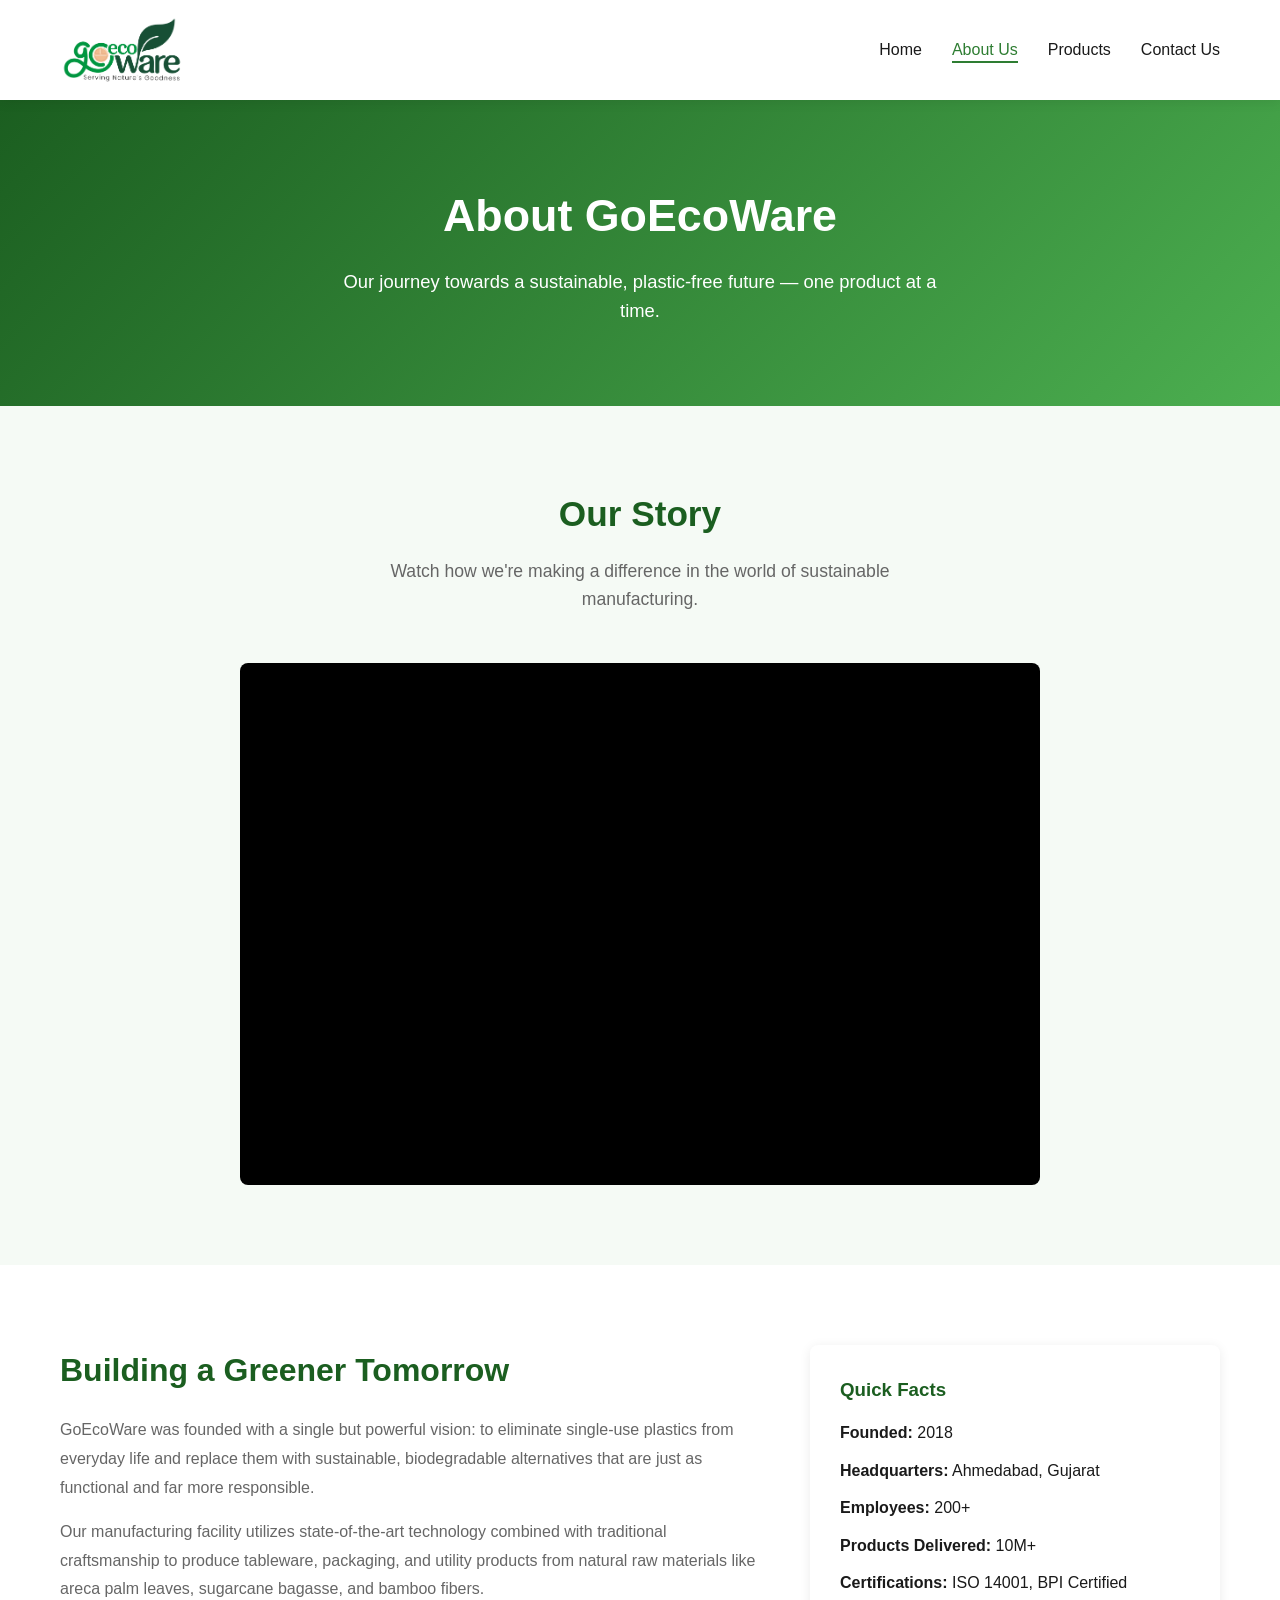
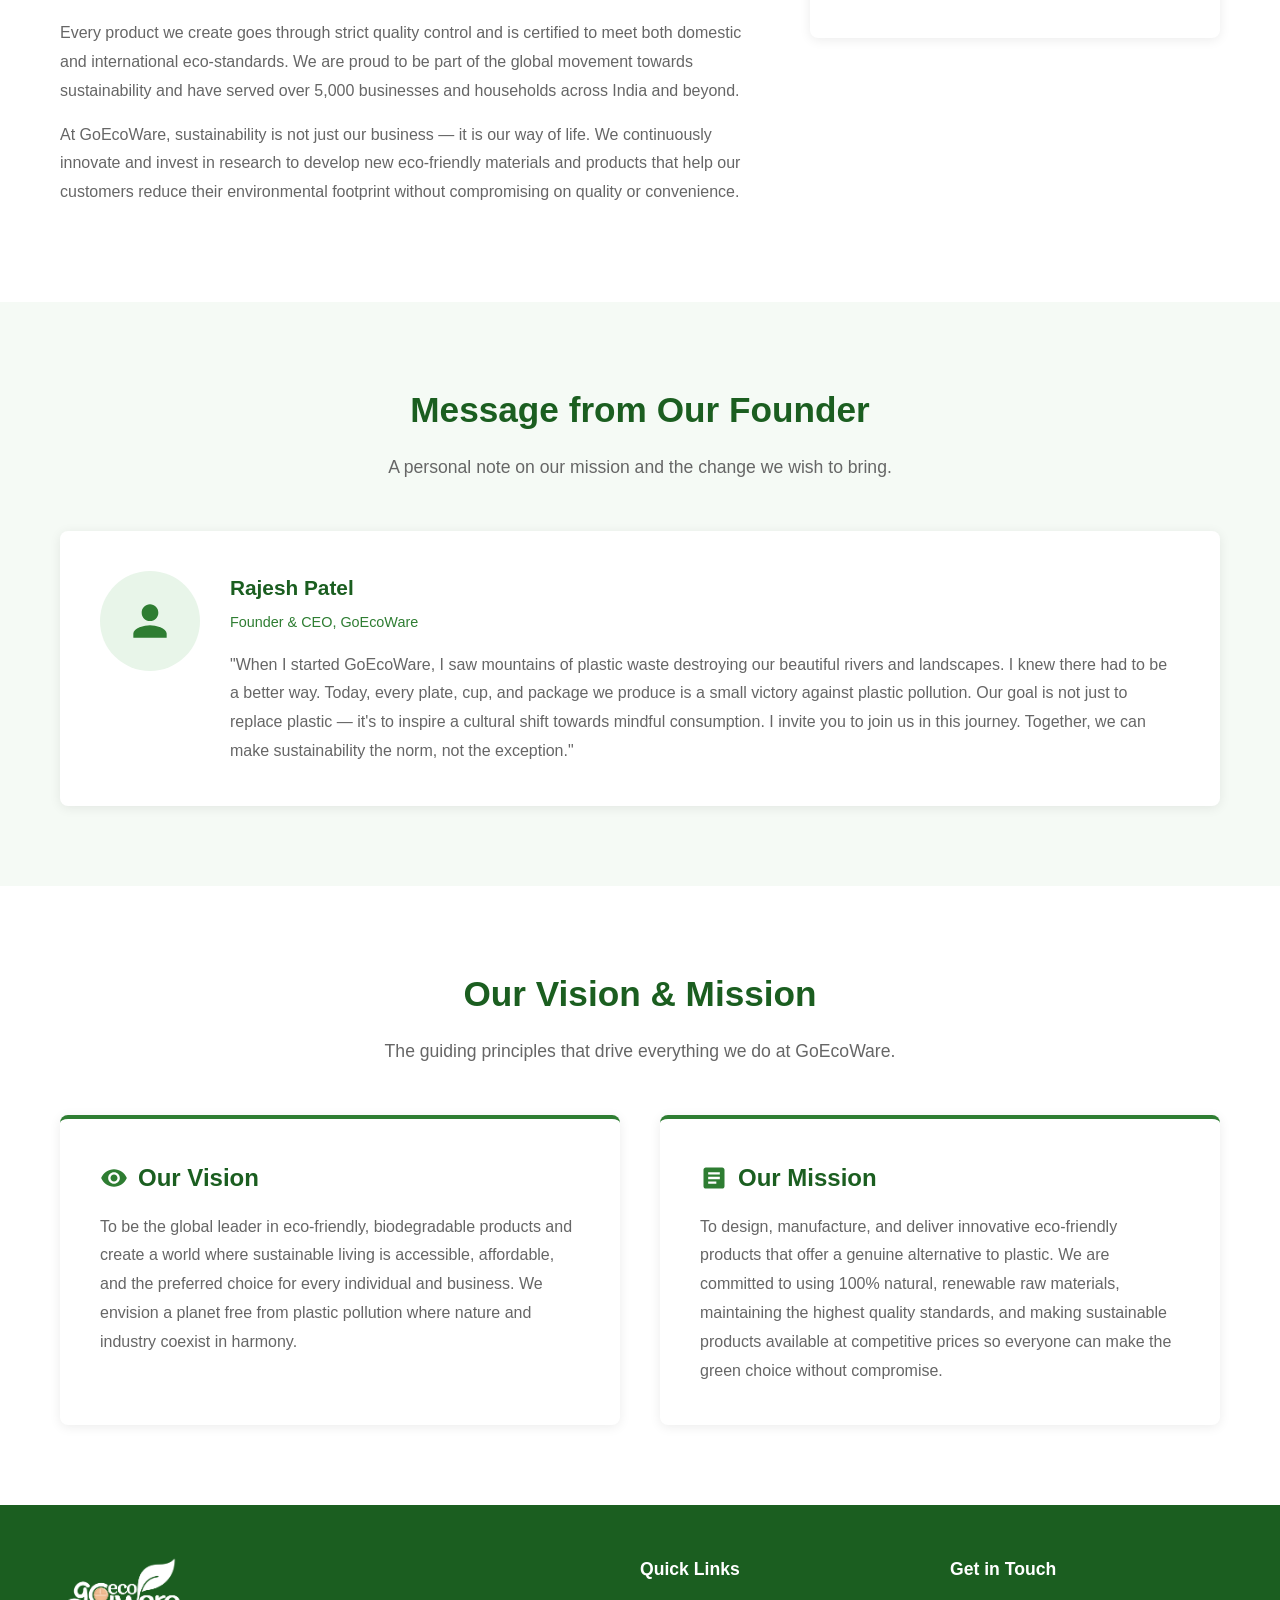
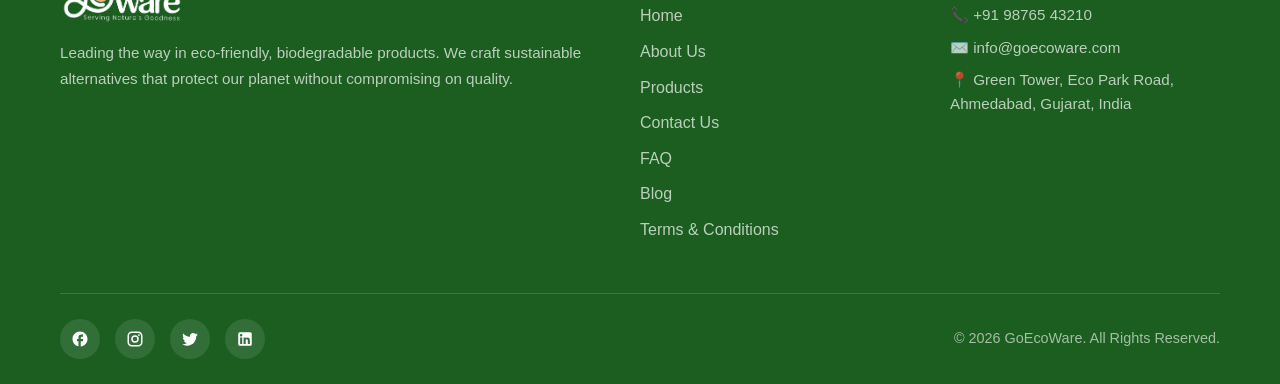
==== about.html @ dd144f86 "files moved to root" ====
<!DOCTYPE html>
<html lang="en">
<head>
  <meta charset="UTF-8">
  <meta name="viewport" content="width=device-width, initial-scale=1.0">
  <title>About Us - GoEcoWare</title>
  <link rel="stylesheet" href="css/style.css">
</head>
<body>

  <!-- HEADER -->
  <header>
    <nav class="navbar">
      <a href="index.html" class="logo">
        <!-- <svg viewBox="0 0 36 36"><circle cx="18" cy="18" r="16" fill="#2e7d32"/><path d="M18 8c-2 4-6 7-6 12a6 6 0 0012 0c0-5-4-8-6-12z" fill="#fff"/></svg>
        GoEcoWare -->
        <img src="/assets/Goecoware Final Logo-01.png" alt="" style="height: 70px;width: auto;">
      </a>
      <ul class="nav-links" id="navLinks">
        <li><a href="index.html">Home</a></li>
        <li><a href="about.html" class="active">About Us</a></li>
        <li><a href="products.html">Products</a></li>
        <li><a href="contact.html">Contact Us</a></li>
      </ul>
      <button class="hamburger" id="hamburger" aria-label="Toggle menu">
        <span></span><span></span><span></span>
      </button>
    </nav>
    <div class="nav-overlay" id="navOverlay"></div>
  </header>

  <!-- HERO -->
  <section class="about-hero">
    <h1>About GoEcoWare</h1>
    <p>Our journey towards a sustainable, plastic-free future — one product at a time.</p>
  </section>

  <!-- VIDEO SECTION -->
  <section class="section video-section">
    <div class="container">
      <h2 class="section-title" data-animate="fade-up">Our Story</h2>
      <p class="section-subtitle" data-animate="fade-up">Watch how we're making a difference in the world of sustainable manufacturing.</p>
      <div class="video-wrapper" data-animate="zoom-in">
        <iframe src="https://www.youtube.com/embed/dQw4w9WgXcQ" title="GoEcoWare story" allowfullscreen loading="lazy"></iframe>
      </div>
    </div>
  </section>

  <!-- ABOUT DETAILS -->
  <section class="section" style="background:var(--white);">
    <div class="container">
      <div class="about-details">
        <div class="about-details-text" data-animate="slide-left">
          <h2>Building a Greener Tomorrow</h2>
          <p>GoEcoWare was founded with a single but powerful vision: to eliminate single-use plastics from everyday life and replace them with sustainable, biodegradable alternatives that are just as functional and far more responsible.</p>
          <p>Our manufacturing facility utilizes state-of-the-art technology combined with traditional craftsmanship to produce tableware, packaging, and utility products from natural raw materials like areca palm leaves, sugarcane bagasse, and bamboo fibers.</p>
          <p>Every product we create goes through strict quality control and is certified to meet both domestic and international eco-standards. We are proud to be part of the global movement towards sustainability and have served over 5,000 businesses and households across India and beyond.</p>
          <p>At GoEcoWare, sustainability is not just our business — it is our way of life. We continuously innovate and invest in research to develop new eco-friendly materials and products that help our customers reduce their environmental footprint without compromising on quality or convenience.</p>
        </div>
        <div class="about-details-side" data-animate="slide-right">
          <h3 style="color:var(--primary-dark);margin-bottom:15px;">Quick Facts</h3>
          <p style="margin-bottom:12px;"><strong>Founded:</strong> 2018</p>
          <p style="margin-bottom:12px;"><strong>Headquarters:</strong> Ahmedabad, Gujarat</p>
          <p style="margin-bottom:12px;"><strong>Employees:</strong> 200+</p>
          <p style="margin-bottom:12px;"><strong>Products Delivered:</strong> 10M+</p>
          <p style="margin-bottom:12px;"><strong>Certifications:</strong> ISO 14001, BPI Certified</p>
        </div>
      </div>
    </div>
  </section>

  <!-- OWNER MESSAGE -->
  <section class="section">
    <div class="container">
      <h2 class="section-title" data-animate="fade-up">Message from Our Founder</h2>
      <p class="section-subtitle" data-animate="fade-up">A personal note on our mission and the change we wish to bring.</p>
      <div class="owner-message" data-animate="fade-up">
        <div class="owner-avatar">
          <svg viewBox="0 0 24 24"><path d="M12 12c2.21 0 4-1.79 4-4s-1.79-4-4-4-4 1.79-4 4 1.79 4 4 4zm0 2c-2.67 0-8 1.34-8 4v2h16v-2c0-2.66-5.33-4-8-4z"/></svg>
        </div>
        <div class="owner-content">
          <h3>Rajesh Patel</h3>
          <p class="owner-title">Founder &amp; CEO, GoEcoWare</p>
          <p>"When I started GoEcoWare, I saw mountains of plastic waste destroying our beautiful rivers and landscapes. I knew there had to be a better way. Today, every plate, cup, and package we produce is a small victory against plastic pollution. Our goal is not just to replace plastic — it's to inspire a cultural shift towards mindful consumption. I invite you to join us in this journey. Together, we can make sustainability the norm, not the exception."</p>
        </div>
      </div>
    </div>
  </section>

  <!-- VISION & MISSION -->
  <section class="section" style="background:var(--white);">
    <div class="container">
      <h2 class="section-title" data-animate="fade-up">Our Vision &amp; Mission</h2>
      <p class="section-subtitle" data-animate="fade-up">The guiding principles that drive everything we do at GoEcoWare.</p>
      <div class="vision-mission">
        <div class="vm-card" data-animate="slide-left">
          <h3>
            <svg viewBox="0 0 24 24"><path d="M12 4.5C7 4.5 2.73 7.61 1 12c1.73 4.39 6 7.5 11 7.5s9.27-3.11 11-7.5c-1.73-4.39-6-7.5-11-7.5zM12 17c-2.76 0-5-2.24-5-5s2.24-5 5-5 5 2.24 5 5-2.24 5-5 5zm0-8c-1.66 0-3 1.34-3 3s1.34 3 3 3 3-1.34 3-3-1.34-3-3-3z"/></svg>
            Our Vision
          </h3>
          <p>To be the global leader in eco-friendly, biodegradable products and create a world where sustainable living is accessible, affordable, and the preferred choice for every individual and business. We envision a planet free from plastic pollution where nature and industry coexist in harmony.</p>
        </div>
        <div class="vm-card" data-animate="slide-right">
          <h3>
            <svg viewBox="0 0 24 24"><path d="M19 3H5c-1.1 0-2 .9-2 2v14c0 1.1.9 2 2 2h14c1.1 0 2-.9 2-2V5c0-1.1-.9-2-2-2zm-5 14H7v-2h7v2zm3-4H7v-2h10v2zm0-4H7V7h10v2z"/></svg>
            Our Mission
          </h3>
          <p>To design, manufacture, and deliver innovative eco-friendly products that offer a genuine alternative to plastic. We are committed to using 100% natural, renewable raw materials, maintaining the highest quality standards, and making sustainable products available at competitive prices so everyone can make the green choice without compromise.</p>
        </div>
      </div>
    </div>
  </section>

  <!-- FOOTER -->
  <footer>
    <div class="container">
      <div class="footer-row-1">
        <div class="footer-about">
          <div class="footer-logo">
            <!-- <svg viewBox="0 0 36 36"><circle cx="18" cy="18" r="16" fill="#4caf50"/><path d="M18 8c-2 4-6 7-6 12a6 6 0 0012 0c0-5-4-8-6-12z" fill="#fff"/></svg>
            GoEcoWare -->
            <img src="/assets/Goecoware Final Logo-02.png" alt="" style="height: 70px;width: auto;">
          </div>
          <p>Leading the way in eco-friendly, biodegradable products. We craft sustainable alternatives that protect our planet without compromising on quality.</p>
        </div>
        <div class="footer-links">
          <h3>Quick Links</h3>
          <ul>
            <li><a href="index.html">Home</a></li>
            <li><a href="about.html">About Us</a></li>
            <li><a href="products.html">Products</a></li>
            <li><a href="contact.html">Contact Us</a></li>
            <li><a href="faq.html">FAQ</a></li>
            <li><a href="blog.html">Blog</a></li>
            <li><a href="terms.html">Terms &amp; Conditions</a></li>
          </ul>
        </div>
        <div class="footer-contact">
          <h3>Get in Touch</h3>
          <p>📞 +91 98765 43210</p>
          <p>✉️ info@goecoware.com</p>
          <p>📍 Green Tower, Eco Park Road, Ahmedabad, Gujarat, India</p>
        </div>
      </div>
      <div class="footer-row-2">
        <div class="social-icons">
          <a href="#" aria-label="Facebook"><svg viewBox="0 0 24 24"><path d="M22 12c0-5.52-4.48-10-10-10S2 6.48 2 12c0 4.84 3.44 8.87 8 9.8V15H8v-3h2V9.5C10 7.57 11.57 6 13.5 6H16v3h-2c-.55 0-1 .45-1 1v2h3v3h-3v6.95c5.05-.5 9-4.76 9-9.95z"/></svg></a>
          <a href="#" aria-label="Instagram"><svg viewBox="0 0 24 24"><path d="M7.8 2h8.4C19.4 2 22 4.6 22 7.8v8.4a5.8 5.8 0 01-5.8 5.8H7.8C4.6 22 2 19.4 2 16.2V7.8A5.8 5.8 0 017.8 2m-.2 2A3.6 3.6 0 004 7.6v8.8C4 18.39 5.61 20 7.6 20h8.8a3.6 3.6 0 003.6-3.6V7.6C20 5.61 18.39 4 16.4 4H7.6m9.65 1.5a1.25 1.25 0 110 2.5 1.25 1.25 0 010-2.5M12 7a5 5 0 110 10 5 5 0 010-10m0 2a3 3 0 100 6 3 3 0 000-6z"/></svg></a>
          <a href="#" aria-label="Twitter"><svg viewBox="0 0 24 24"><path d="M22.46 6c-.77.35-1.6.58-2.46.69.88-.53 1.56-1.37 1.88-2.38-.83.5-1.75.85-2.72 1.05C18.37 4.5 17.26 4 16 4c-2.35 0-4.27 1.92-4.27 4.29 0 .34.04.67.11.98C8.28 9.09 5.11 7.38 3 4.79c-.37.63-.58 1.37-.58 2.15 0 1.49.75 2.81 1.91 3.56-.71 0-1.37-.2-1.95-.5v.03c0 2.08 1.48 3.82 3.44 4.21a4.22 4.22 0 01-1.93.07 4.28 4.28 0 004 2.98 8.521 8.521 0 01-5.33 1.84c-.34 0-.68-.02-1.02-.06C3.44 20.29 5.7 21 8.12 21 16 21 20.33 14.46 20.33 8.79c0-.19 0-.37-.01-.56.84-.6 1.56-1.36 2.14-2.23z"/></svg></a>
          <a href="#" aria-label="LinkedIn"><svg viewBox="0 0 24 24"><path d="M19 3a2 2 0 012 2v14a2 2 0 01-2 2H5a2 2 0 01-2-2V5a2 2 0 012-2h14m-.5 15.5v-5.3a3.26 3.26 0 00-3.26-3.26c-.85 0-1.84.52-2.32 1.3v-1.11h-2.79v8.37h2.79v-4.93c0-.77.62-1.4 1.39-1.4a1.4 1.4 0 011.4 1.4v4.93h2.79M6.88 8.56a1.68 1.68 0 001.68-1.68c0-.93-.75-1.69-1.68-1.69a1.69 1.69 0 00-1.69 1.69c0 .93.76 1.68 1.69 1.68m1.39 9.94v-8.37H5.5v8.37h2.77z"/></svg></a>
        </div>
        <p class="copyright">&copy; 2026 GoEcoWare. All Rights Reserved.</p>
      </div>
    </div>
  </footer>

  <script src="js/main.js"></script>
</body>
</html>
---- css/style.css ----
/* ===== RESET & BASE ===== */
*,
*::before,
*::after {
  margin: 0;
  padding: 0;
  box-sizing: border-box;
}

:root {
  --primary: #2e7d32;
  --primary-dark: #1b5e20;
  --primary-light: #4caf50;
  --accent: #81c784;
  --bg: #f5faf5;
  --white: #ffffff;
  --dark: #1a1a1a;
  --gray: #666;
  --light-gray: #e0e0e0;
  --shadow: 0 2px 12px rgba(0, 0, 0, 0.08);
  --radius: 8px;
  --transition: 0.3s ease;
}

html {
  scroll-behavior: smooth;
}

body {
  font-family: 'Segoe UI', Tahoma, Geneva, Verdana, sans-serif;
  color: var(--dark);
  background: var(--bg);
  line-height: 1.6;
}

a {
  text-decoration: none;
  color: inherit;
}

ul {
  list-style: none;
}

img {
  max-width: 100%;
  display: block;
}

.container {
  max-width: 1200px;
  margin: 0 auto;
  padding: 0 20px;
}

/* ===== HEADER / NAVBAR ===== */
header {
  background: var(--white);
  box-shadow: var(--shadow);
  position: sticky;
  top: 0;
  z-index: 1000;
}

.navbar {
  display: flex;
  align-items: center;
  justify-content: space-between;
  padding: 15px 20px;
  max-width: 1200px;
  margin: 0 auto;
}

.logo {
  display: flex;
  align-items: center;
  gap: 10px;
  font-size: 1.6rem;
  font-weight: 700;
  color: var(--primary);
}

.logo svg {
  width: 36px;
  height: 36px;
}

.nav-links {
  display: flex;
  gap: 30px;
  align-items: center;
}

.nav-links a {
  font-weight: 500;
  color: var(--dark);
  position: relative;
  padding: 5px 0;
  transition: color var(--transition);
}

.nav-links a::after {
  content: '';
  position: absolute;
  bottom: 0;
  left: 0;
  width: 0;
  height: 2px;
  background: var(--primary);
  transition: width var(--transition);
}

.nav-links a:hover,
.nav-links a.active {
  color: var(--primary);
}

.nav-links a:hover::after,
.nav-links a.active::after {
  width: 100%;
}

.hamburger {
  display: none;
  flex-direction: column;
  gap: 5px;
  cursor: pointer;
  background: none;
  border: none;
  padding: 5px;
}

.hamburger span {
  display: block;
  width: 25px;
  height: 3px;
  background: var(--dark);
  border-radius: 2px;
  transition: var(--transition);
}

/* ===== BUTTONS ===== */
.btn {
  display: inline-block;
  padding: 12px 28px;
  border-radius: var(--radius);
  font-weight: 600;
  font-size: 1rem;
  cursor: pointer;
  border: none;
  transition: var(--transition);
}

.btn-primary {
  background: var(--primary);
  color: var(--white);
}

.btn-primary:hover {
  background: var(--primary-dark);
  transform: translateY(-2px);
  box-shadow: 0 4px 15px rgba(46, 125, 50, 0.3);
}

.btn-outline {
  background: transparent;
  color: var(--primary);
  border: 2px solid var(--primary);
}

.btn-outline:hover {
  background: var(--primary);
  color: var(--white);
}

/* ===== SECTION COMMON ===== */
.section {
  padding: 80px 0;
}

.section-title {
  text-align: center;
  font-size: 2.2rem;
  color: var(--primary-dark);
  margin-bottom: 15px;
}

.section-subtitle {
  text-align: center;
  color: var(--gray);
  font-size: 1.1rem;
  margin-bottom: 50px;
  max-width: 600px;
  margin-left: auto;
  margin-right: auto;
}

/* ===== IMAGE SLIDER ===== */
.slider-wrapper {
  position: relative;
  overflow: hidden;
  border-radius: var(--radius);
  max-height: 720px;
}

.slider {
  display: flex;
  transition: transform 0.6s ease;
}

.slide {
  min-width: 100%;
  position: relative;
}

.slide-img {
  width: 100%;
  height: 720px;
  object-fit: cover;
  display: block;
}

.slide-overlay {
  position: absolute;
  inset: 0;
  background: rgba(0, 0, 0, 0.5);
  display: flex;
  align-items: center;
  justify-content: center;
  padding: 0 60px;
  text-align: center;
}

.slide-text {
  display: flex;
  flex-direction: column;
  align-items: center;
}

.slide-text h2 {
  color: var(--white);
  font-size: 2.8rem;
  margin-bottom: 15px;
  line-height: 1.2;
}

.slide-text p {
  color: rgba(255, 255, 255, 0.9);
  font-size: 1.15rem;
  max-width: 600px;
  margin-bottom: 25px;
}

.slider-btn {
  position: absolute;
  top: 50%;
  transform: translateY(-50%);
  background: rgba(255, 255, 255, 0.85);
  border: none;
  width: 45px;
  height: 45px;
  border-radius: 50%;
  font-size: 1.3rem;
  cursor: pointer;
  transition: var(--transition);
  color: var(--primary-dark);
  display: flex;
  align-items: center;
  justify-content: center;
  z-index: 10;
}

.slider-btn:hover {
  background: var(--white);
  box-shadow: 0 2px 10px rgba(0, 0, 0, 0.2);
}

.slider-btn.prev {
  left: 15px;
}

.slider-btn.next {
  right: 15px;
}

.slider-dots {
  position: absolute;
  bottom: 20px;
  left: 50%;
  transform: translateX(-50%);
  display: flex;
  gap: 10px;
  z-index: 10;
}

.slider-dots .dot {
  width: 12px;
  height: 12px;
  border-radius: 50%;
  background: rgba(255, 255, 255, 0.5);
  cursor: pointer;
  transition: var(--transition);
  border: none;
}

.slider-dots .dot.active {
  background: var(--white);
  transform: scale(1.2);
}

/* ===== ABOUT PREVIEW ===== */
.about-preview {
  display: flex;
  align-items: center;
  gap: 60px;
}

.about-preview-img {
  flex: 1;
  border-radius: var(--radius);
  overflow: hidden;
}

.about-preview-img svg {
  width: 100%;
  height: 350px;
}

.about-preview-content {
  flex: 1;
}

.about-preview-content h2 {
  font-size: 2rem;
  color: var(--primary-dark);
  margin-bottom: 20px;
}

.about-preview-content p {
  color: var(--gray);
  margin-bottom: 25px;
  line-height: 1.8;
}

/* ===== PRODUCTS CAROUSEL ===== */
.carousel-container {
  position: relative;
  overflow: hidden;
  padding: 0 50px;
}

.carousel-track {
  display: flex;
  gap: 25px;
}

.product-card {
  min-width: 280px;
  background: var(--white);
  border-radius: var(--radius);
  overflow: hidden;
  box-shadow: var(--shadow);
  transition: var(--transition);
}

.product-card:hover {
  transform: translateY(-5px);
  box-shadow: 0 8px 25px rgba(0, 0, 0, 0.12);
}

.product-card-img {
  width: 100%;
  height: 200px;
  object-fit: cover;
  background: var(--light-gray);
  display: flex;
  align-items: center;
  justify-content: center;
}

.product-card-img svg {
  width: 80px;
  height: 80px;
  opacity: 0.4;
}

.product-card-body {
  padding: 20px;
}

.product-card-body h3 {
  font-size: 1.15rem;
  margin-bottom: 8px;
  color: var(--primary-dark);
}

.product-card-body p {
  font-size: 0.9rem;
  color: var(--gray);
}

.carousel-btn {
  position: absolute;
  top: 50%;
  transform: translateY(-50%);
  background: var(--primary);
  color: var(--white);
  border: none;
  width: 40px;
  height: 40px;
  border-radius: 50%;
  font-size: 1.2rem;
  cursor: pointer;
  z-index: 10;
  transition: var(--transition);
  display: flex;
  align-items: center;
  justify-content: center;
}

.carousel-btn:hover {
  background: var(--primary-dark);
}

.carousel-btn.prev {
  left: 0;
}

.carousel-btn.next {
  right: 0;
}

/* ===== FEATURES ICONS ===== */
.features-grid {
  display: grid;
  grid-template-columns: repeat(4, 1fr);
  gap: 30px;
  text-align: center;
}

.feature-item {
  background: var(--white);
  padding: 40px 20px;
  border-radius: var(--radius);
  box-shadow: var(--shadow);
  transition: var(--transition);
}

.feature-item:hover {
  transform: translateY(-5px);
  box-shadow: 0 8px 25px rgba(0, 0, 0, 0.1);
}

.feature-icon {
  width: 70px;
  height: 70px;
  margin: 0 auto 20px;
  background: #e8f5e9;
  border-radius: 50%;
  display: flex;
  align-items: center;
  justify-content: center;
}

.feature-icon svg {
  width: 35px;
  height: 35px;
  fill: var(--primary);
}

.feature-item h3 {
  font-size: 1.1rem;
  color: var(--primary-dark);
  margin-bottom: 10px;
}

.feature-item p {
  font-size: 0.9rem;
  color: var(--gray);
}

/* ===== REVIEWS ===== */
.reviews-grid {
  display: grid;
  grid-template-columns: repeat(3, 1fr);
  gap: 30px;
}

.review-card {
  background: var(--white);
  padding: 30px;
  border-radius: var(--radius);
  box-shadow: var(--shadow);
  position: relative;
}

.review-card::before {
  content: '\201C';
  font-size: 4rem;
  color: var(--accent);
  position: absolute;
  top: 10px;
  left: 20px;
  line-height: 1;
}

.review-text {
  color: var(--gray);
  font-style: italic;
  margin-bottom: 20px;
  padding-top: 30px;
  line-height: 1.7;
}

.review-author {
  display: flex;
  align-items: center;
  gap: 12px;
}

.review-avatar {
  width: 45px;
  height: 45px;
  border-radius: 50%;
  background: #e8f5e9;
  display: flex;
  align-items: center;
  justify-content: center;
  font-weight: 700;
  color: var(--primary);
}

.review-author-info h4 {
  font-size: 0.95rem;
  color: var(--dark);
}

.review-author-info .stars {
  color: #ffc107;
  font-size: 0.85rem;
}

/* ===== WHY CHOOSE US ===== */
.why-choose-grid {
  display: grid;
  grid-template-columns: repeat(3, 1fr);
  gap: 30px;
}

.why-card {
  text-align: center;
  padding: 40px 25px;
  background: var(--white);
  border-radius: var(--radius);
  box-shadow: var(--shadow);
  transition: var(--transition);
}

.why-card:hover {
  transform: translateY(-5px);
}

.why-card-icon {
  width: 60px;
  height: 60px;
  margin: 0 auto 20px;
  background: #e8f5e9;
  border-radius: 50%;
  display: flex;
  align-items: center;
  justify-content: center;
}

.why-card-icon svg {
  width: 30px;
  height: 30px;
  fill: var(--primary);
}

.why-card h3 {
  color: var(--primary-dark);
  margin-bottom: 12px;
}

.why-card p {
  color: var(--gray);
  font-size: 0.95rem;
}

.section-cta {
  text-align: center;
  margin-top: 40px;
}

/* ===== ABOUT PAGE ===== */
.about-hero {
  background: linear-gradient(135deg, var(--primary-dark), var(--primary-light));
  color: var(--white);
  text-align: center;
  padding: 80px 20px;
}

.about-hero h1 {
  font-size: 2.8rem;
  margin-bottom: 15px;
}

.about-hero p {
  font-size: 1.15rem;
  opacity: 0.9;
  max-width: 600px;
  margin: 0 auto;
}

.video-section {
  text-align: center;
}

.video-wrapper {
  position: relative;
  width: 100%;
  max-width: 800px;
  margin: 0 auto;
  padding-bottom: 45%;
  background: #000;
  border-radius: var(--radius);
  overflow: hidden;
}

.video-wrapper iframe {
  position: absolute;
  inset: 0;
  width: 100%;
  height: 100%;
  border: none;
}

.about-details {
  display: flex;
  gap: 50px;
  align-items: flex-start;
}

.about-details-text {
  flex: 2;
}

.about-details-text h2 {
  font-size: 2rem;
  color: var(--primary-dark);
  margin-bottom: 20px;
}

.about-details-text p {
  color: var(--gray);
  line-height: 1.8;
  margin-bottom: 15px;
}

.about-details-side {
  flex: 1;
  background: var(--white);
  border-radius: var(--radius);
  padding: 30px;
  box-shadow: var(--shadow);
}

.owner-message {
  background: var(--white);
  border-radius: var(--radius);
  padding: 40px;
  box-shadow: var(--shadow);
  display: flex;
  gap: 30px;
  align-items: flex-start;
}

.owner-avatar {
  width: 100px;
  height: 100px;
  border-radius: 50%;
  background: #e8f5e9;
  display: flex;
  align-items: center;
  justify-content: center;
  flex-shrink: 0;
}

.owner-avatar svg {
  width: 50px;
  height: 50px;
  fill: var(--primary);
}

.owner-content h3 {
  color: var(--primary-dark);
  font-size: 1.3rem;
  margin-bottom: 5px;
}

.owner-content .owner-title {
  color: var(--primary);
  font-size: 0.9rem;
  margin-bottom: 15px;
}

.owner-content p {
  color: var(--gray);
  line-height: 1.8;
}

.vision-mission {
  display: grid;
  grid-template-columns: 1fr 1fr;
  gap: 40px;
}

.vm-card {
  background: var(--white);
  border-radius: var(--radius);
  padding: 40px;
  box-shadow: var(--shadow);
  border-top: 4px solid var(--primary);
  transition: var(--transition);
}

.vm-card:hover{
    transform: translateY(-5px);
    box-shadow: 0 8px 25px rgba(0, 0, 0, 0.1);
}
.vm-card h3 {
  color: var(--primary-dark);
  font-size: 1.5rem;
  margin-bottom: 15px;
  display: flex;
  align-items: center;
  gap: 10px;
}

.vm-card h3 svg {
  width: 28px;
  height: 28px;
  fill: var(--primary);
}

.vm-card p {
  color: var(--gray);
  line-height: 1.8;
}

/* ===== CONTACT PAGE ===== */
.contact-hero {
  background: linear-gradient(135deg, var(--primary-dark), var(--primary-light));
  color: var(--white);
  text-align: center;
  padding: 80px 20px;
}

.contact-hero h1 {
  font-size: 2.8rem;
  margin-bottom: 15px;
}

.contact-hero p {
  font-size: 1.15rem;
  opacity: 0.9;
}

.contact-info-row {
  display: flex;
  justify-content: center;
  gap: 40px;
  flex-wrap: wrap;
}

.contact-info-item {
  background: var(--white);
  padding: 30px 40px;
  border-radius: var(--radius);
  box-shadow: var(--shadow);
  text-align: center;
  min-width: 250px;
}

.contact-info-item svg {
  width: 40px;
  height: 40px;
  fill: var(--primary);
  margin-bottom: 15px;
}

.contact-info-item h3 {
  color: var(--primary-dark);
  margin-bottom: 8px;
}

.contact-info-item p {
  color: var(--gray);
}

.contact-form-section {
  display: flex;
  gap: 50px;
  align-items: center;
}

.contact-form {
  flex: 1;
  background: var(--white);
  padding: 40px;
  border-radius: var(--radius);
  box-shadow: var(--shadow);
}

.contact-form h2 {
  color: var(--primary-dark);
  margin-bottom: 25px;
  font-size: 1.6rem;
}

.form-group {
  margin-bottom: 20px;
}

.form-group label {
  display: block;
  margin-bottom: 6px;
  font-weight: 500;
  color: var(--dark);
}

.form-group input,
.form-group textarea {
  width: 100%;
  padding: 12px 15px;
  border: 2px solid var(--light-gray);
  border-radius: var(--radius);
  font-size: 1rem;
  font-family: inherit;
  transition: var(--transition);
}

.form-group input:focus,
.form-group textarea:focus {
  outline: none;
  border-color: var(--primary);
}

.form-group textarea {
  resize: vertical;
  min-height: 120px;
}

.contact-vector {
  flex: 1;
  display: flex;
  align-items: center;
  justify-content: center;
}

.contact-vector svg {
  width: 100%;
  max-width: 450px;
  height: auto;
}

/* ===== PRODUCTS PAGE ===== */
.products-hero {
  background: linear-gradient(135deg, var(--primary-dark), var(--primary-light));
  color: var(--white);
  text-align: center;
  padding: 80px 20px;
}

.products-hero h1 {
  font-size: 2.8rem;
  margin-bottom: 15px;
}

.products-hero p {
  font-size: 1.15rem;
  opacity: 0.9;
}

.products-grid {
  display: grid;
  grid-template-columns: repeat(auto-fill, minmax(300px, 1fr));
  gap: 30px;
}

.product-grid-card {
  background: var(--white);
  border-radius: var(--radius);
  overflow: hidden;
  box-shadow: var(--shadow);
  transition: var(--transition);
  cursor: pointer;
}

.product-grid-card:hover {
  transform: translateY(-5px);
  box-shadow: 0 8px 25px rgba(0, 0, 0, 0.12);
}

.product-grid-img {
  height: 220px;
  background: var(--light-gray);
  display: flex;
  align-items: center;
  justify-content: center;
}

.product-grid-img svg {
  width: 80px;
  height: 80px;
  opacity: 0.4;
}

.product-grid-body {
  padding: 25px;
}

.product-grid-body h3 {
  font-size: 1.2rem;
  color: var(--primary-dark);
  margin-bottom: 10px;
}

.product-grid-body p {
  color: var(--gray);
  font-size: 0.95rem;
  line-height: 1.6;
}

.product-grid-body .product-details {
  max-height: 0;
  overflow: hidden;
  transition: max-height 0.4s ease;
}

.product-grid-card.expanded .product-details {
  max-height: 300px;
}

.product-details ul {
  padding-top: 15px;
  list-style: disc;
  padding-left: 20px;
}

.product-details ul li {
  color: var(--gray);
  margin-bottom: 5px;
  font-size: 0.9rem;
}

.product-toggle {
  display: inline-block;
  margin-top: 12px;
  color: var(--primary);
  font-weight: 600;
  font-size: 0.9rem;
  cursor: pointer;
}

.product-toggle:hover {
  text-decoration: underline;
}

/* ===== FAQ PAGE ===== */
.faq-hero {
  background: linear-gradient(135deg, var(--primary-dark), var(--primary-light));
  color: var(--white);
  text-align: center;
  padding: 80px 20px;
}

.faq-hero h1 {
  font-size: 2.8rem;
  margin-bottom: 15px;
}

.faq-hero p {
  font-size: 1.15rem;
  opacity: 0.9;
}

.faq-list {
  max-width: 800px;
  margin: 0 auto;
}

.faq-item {
  background: var(--white);
  border-radius: var(--radius);
  margin-bottom: 15px;
  box-shadow: var(--shadow);
  overflow: hidden;
}

.faq-question {
  width: 100%;
  padding: 20px 25px;
  background: none;
  border: none;
  font-family: inherit;
  font-size: 1.05rem;
  font-weight: 600;
  color: var(--dark);
  text-align: left;
  cursor: pointer;
  display: flex;
  justify-content: space-between;
  align-items: center;
  transition: var(--transition);
}

.faq-question:hover {
  color: var(--primary);
}

.faq-question .faq-icon {
  font-size: 1.5rem;
  transition: transform 0.3s ease;
  color: var(--primary);
  flex-shrink: 0;
  margin-left: 15px;
}

.faq-item.active .faq-icon {
  transform: rotate(45deg);
}

.faq-answer {
  max-height: 0;
  overflow: hidden;
  transition: max-height 0.4s ease;
}

.faq-answer-inner {
  padding: 0 25px 20px;
  color: var(--gray);
  line-height: 1.7;
}

.faq-item.active .faq-answer {
  max-height: 300px;
}

/* ===== BLOG PAGE ===== */
.blog-hero {
  background: linear-gradient(135deg, var(--primary-dark), var(--primary-light));
  color: var(--white);
  text-align: center;
  padding: 80px 20px;
}

.blog-hero h1 {
  font-size: 2.8rem;
  margin-bottom: 15px;
}

.blog-hero p {
  font-size: 1.15rem;
  opacity: 0.9;
}

.blog-grid {
  display: grid;
  grid-template-columns: repeat(auto-fill, minmax(350px, 1fr));
  gap: 30px;
}

.blog-card {
  background: var(--white);
  border-radius: var(--radius);
  overflow: hidden;
  box-shadow: var(--shadow);
  transition: var(--transition);
}

.blog-card:hover {
  transform: translateY(-5px);
  box-shadow: 0 8px 25px rgba(0, 0, 0, 0.12);
}

.blog-card-img {
  height: 200px;
  background: var(--light-gray);
  display: flex;
  align-items: center;
  justify-content: center;
  overflow: hidden;
}

.blog-card-img svg {
  width: 80px;
  height: 80px;
  opacity: 0.4;
}

.blog-card-body {
  padding: 25px;
}

.blog-meta {
  display: flex;
  gap: 15px;
  font-size: 0.85rem;
  color: var(--gray);
  margin-bottom: 12px;
}

.blog-card-body h3 {
  font-size: 1.2rem;
  color: var(--primary-dark);
  margin-bottom: 10px;
  line-height: 1.4;
}

.blog-card-body p {
  color: var(--gray);
  font-size: 0.95rem;
  line-height: 1.6;
  margin-bottom: 15px;
}

.blog-read-more {
  color: var(--primary);
  font-weight: 600;
  font-size: 0.95rem;
  transition: var(--transition);
}

.blog-read-more:hover {
  color: var(--primary-dark);
}

/* ===== T&C PAGE ===== */
.tc-hero {
  background: linear-gradient(135deg, var(--primary-dark), var(--primary-light));
  color: var(--white);
  text-align: center;
  padding: 80px 20px;
}

.tc-hero h1 {
  font-size: 2.8rem;
  margin-bottom: 15px;
}

.tc-hero p {
  font-size: 1.15rem;
  opacity: 0.9;
}

.tc-content {
  max-width: 800px;
  margin: 0 auto;
  background: var(--white);
  padding: 50px;
  border-radius: var(--radius);
  box-shadow: var(--shadow);
}

.tc-content h2 {
  color: var(--primary-dark);
  font-size: 1.4rem;
  margin-top: 30px;
  margin-bottom: 12px;
}

.tc-content h2:first-child {
  margin-top: 0;
}

.tc-content p {
  color: var(--gray);
  line-height: 1.8;
  margin-bottom: 15px;
}

.tc-content ul {
  padding-left: 20px;
  margin-bottom: 15px;
}

.tc-content ul li {
  color: var(--gray);
  line-height: 1.8;
  list-style: disc;
}

/* ===== FOOTER ===== */
footer {
  background: var(--primary-dark);
  color: var(--white);
  padding: 50px 0 0;
}

.footer-row-1 {
  display: grid;
  grid-template-columns: 2fr 1fr 1fr;
  gap: 40px;
  padding-bottom: 40px;
  border-bottom: 1px solid rgba(255, 255, 255, 0.15);
}

.footer-logo {
  display: flex;
  align-items: center;
  gap: 10px;
  font-size: 1.4rem;
  font-weight: 700;
  margin-bottom: 15px;
}

.footer-logo svg {
  width: 30px;
  height: 30px;
}

.footer-about p {
  color: rgba(255, 255, 255, 0.7);
  line-height: 1.7;
  font-size: 0.95rem;
}

.footer-links h3,
.footer-contact h3 {
  margin-bottom: 20px;
  font-size: 1.1rem;
}

.footer-links ul li {
  margin-bottom: 10px;
}

.footer-links ul li a {
  color: rgba(255, 255, 255, 0.7);
  transition: var(--transition);
}

.footer-links ul li a:hover {
  color: var(--white);
  padding-left: 5px;
}

.footer-contact p {
  color: rgba(255, 255, 255, 0.7);
  margin-bottom: 8px;
  font-size: 0.95rem;
}

.footer-row-2 {
  display: flex;
  justify-content: space-between;
  align-items: center;
  padding: 25px 0;
}

.social-icons {
  display: flex;
  gap: 15px;
}

.social-icons a {
  width: 40px;
  height: 40px;
  border-radius: 50%;
  background: rgba(255, 255, 255, 0.1);
  display: flex;
  align-items: center;
  justify-content: center;
  transition: var(--transition);
  color: var(--white);
}

.social-icons a:hover {
  background: var(--primary-light);
  transform: translateY(-3px);
}

.social-icons a svg {
  width: 18px;
  height: 18px;
  fill: currentColor;
}

.copyright {
  color: rgba(255, 255, 255, 0.6);
  font-size: 0.9rem;
}

/* ===== RESPONSIVE ===== */
@media (max-width: 992px) {
  .about-preview {
    flex-direction: column;
  }

  .features-grid {
    grid-template-columns: repeat(2, 1fr);
  }

  .reviews-grid {
    grid-template-columns: 1fr;
  }

  .why-choose-grid {
    grid-template-columns: 1fr;
  }

  .footer-row-1 {
    grid-template-columns: 1fr;
  }

  .contact-form-section {
    flex-direction: column;
  }

  .vision-mission {
    grid-template-columns: 1fr;
  }

  .about-details {
    flex-direction: column;
  }

  .owner-message {
    flex-direction: column;
    align-items: center;
    text-align: center;
  }
}

@media (max-width: 768px) {
  .nav-links {
    position: fixed;
    top: 0;
    right: -100%;
    height: 100vh;
    width: 260px;
    background: var(--white);
    flex-direction: column;
    padding: 80px 30px 30px;
    gap: 20px;
    transition: right 0.3s ease;
    box-shadow: -5px 0 15px rgba(0, 0, 0, 0.1);
    z-index: 999;
  }

  .nav-links.open {
    right: 0;
  }

  .hamburger {
    display: flex;
    z-index: 1001;
  }

  .slide-text h2 {
    font-size: 1.6rem;
  }

  .slide-text p {
    font-size: 0.95rem;
  }

  .slide-overlay {
    padding: 0 25px;
  }

  .slider-wrapper,
  .slide-img {
    max-height: 350px;
    height: 350px;
  }

  .features-grid {
    grid-template-columns: 1fr;
  }

  .blog-grid {
    grid-template-columns: 1fr;
  }

  .footer-row-2 {
    flex-direction: column;
    gap: 15px;
    text-align: center;
  }

  .section {
    padding: 50px 0;
  }

  .section-title {
    font-size: 1.8rem;
  }
}

/* Mobile overlay */
.nav-overlay {
  display: none;
  position: fixed;
  inset: 0;
  background: rgba(0, 0, 0, 0.4);
  z-index: 998;
}

.nav-overlay.show {
  display: block;
}

/* ===== SCROLL ANIMATIONS ===== */
[data-animate] {
  opacity: 0;
  transition: opacity 0.7s ease, transform 0.7s ease;
}

[data-animate].in-view {
  opacity: 1;
  transform: none !important;
}

/* Fade Up */
[data-animate="fade-up"] {
  transform: translateY(40px);
}

/* Fade In */
[data-animate="fade-in"] {
  transform: none;
}

/* Slide Left */
[data-animate="slide-left"] {
  transform: translateX(-60px);
}

/* Slide Right */
[data-animate="slide-right"] {
  transform: translateX(60px);
}

/* Zoom In */
[data-animate="zoom-in"] {
  transform: scale(0.85);
}

/* Stagger children delays */
[data-animate].delay-1 { transition-delay: 0.1s; }
[data-animate].delay-2 { transition-delay: 0.2s; }
[data-animate].delay-3 { transition-delay: 0.3s; }
[data-animate].delay-4 { transition-delay: 0.4s; }
[data-animate].delay-5 { transition-delay: 0.5s; }
[data-animate].delay-6 { transition-delay: 0.6s; }

/* Slider text entrance on load */
@keyframes textReveal {
  from { opacity: 0; transform: translateY(30px); }
  to { opacity: 1; transform: translateY(0); }
}

.slide-text h2 {
  animation: textReveal 0.8s ease forwards;
}

.slide-text p {
  animation: textReveal 0.8s 0.2s ease forwards;
  opacity: 0;
}

.slide-text .btn {
  animation: textReveal 0.8s 0.4s ease forwards;
  opacity: 0;
}

/* Hero section entrance animations */
@keyframes heroFadeIn {
  from { opacity: 0; transform: translateY(-20px); }
  to { opacity: 1; transform: translateY(0); }
}

.about-hero h1,
.contact-hero h1,
.products-hero h1,
.faq-hero h1,
.blog-hero h1,
.tc-hero h1 {
  animation: heroFadeIn 0.7s ease forwards;
}

.about-hero p,
.contact-hero p,
.products-hero p,
.faq-hero p,
.blog-hero p,
.tc-hero p {
  animation: heroFadeIn 0.7s 0.2s ease forwards;
  opacity: 0;
}
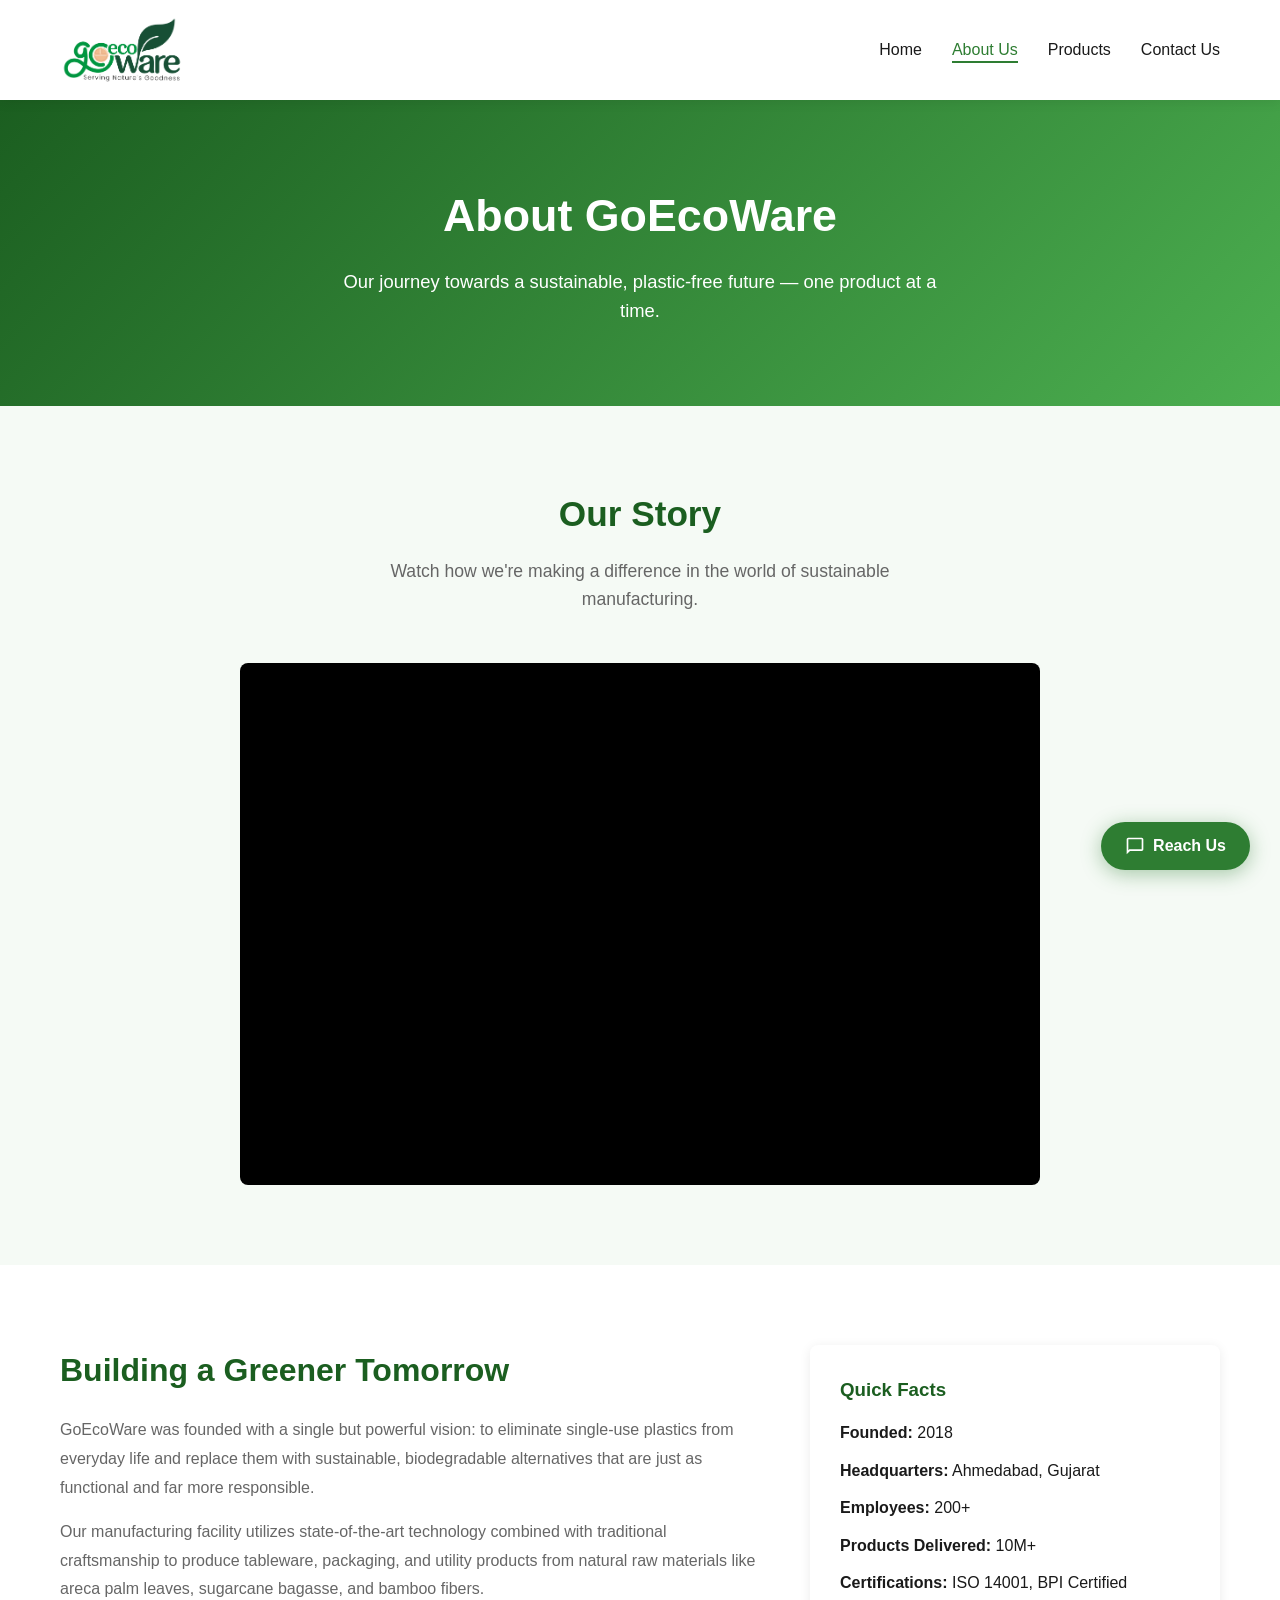
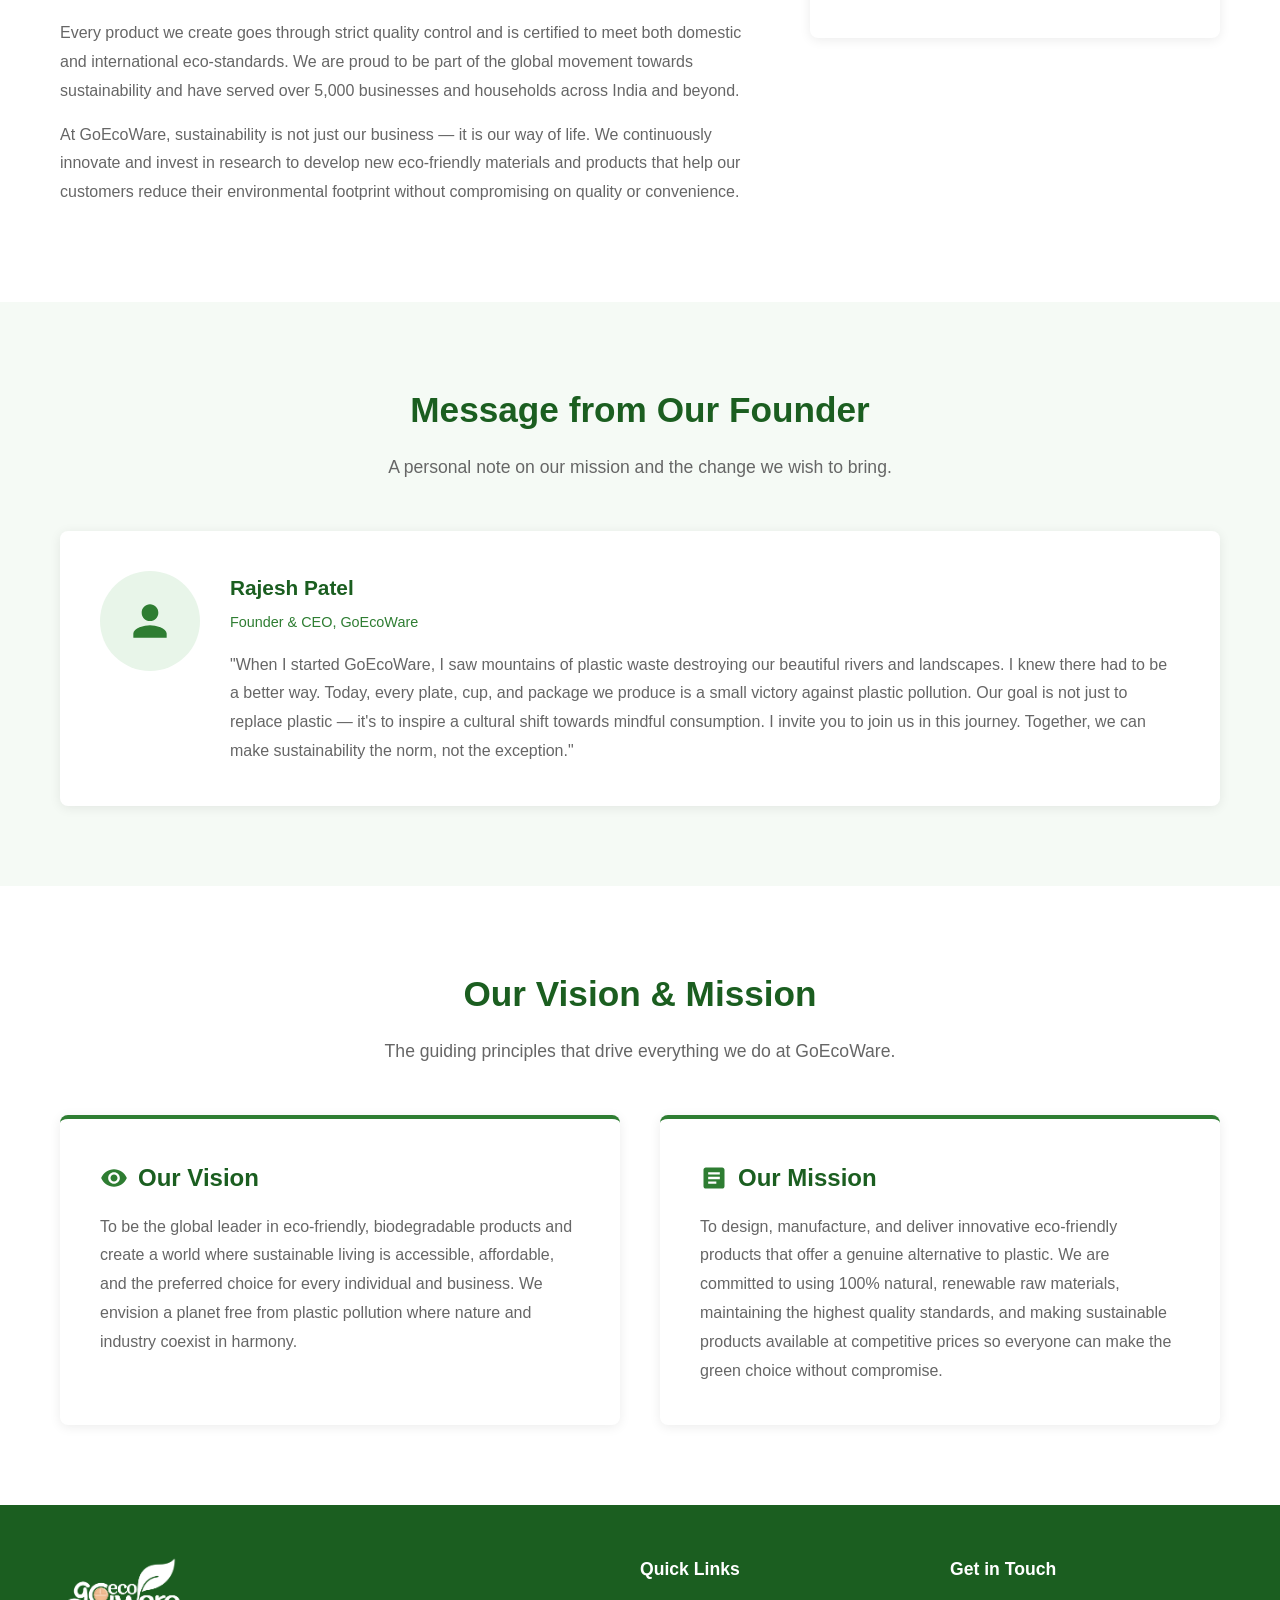
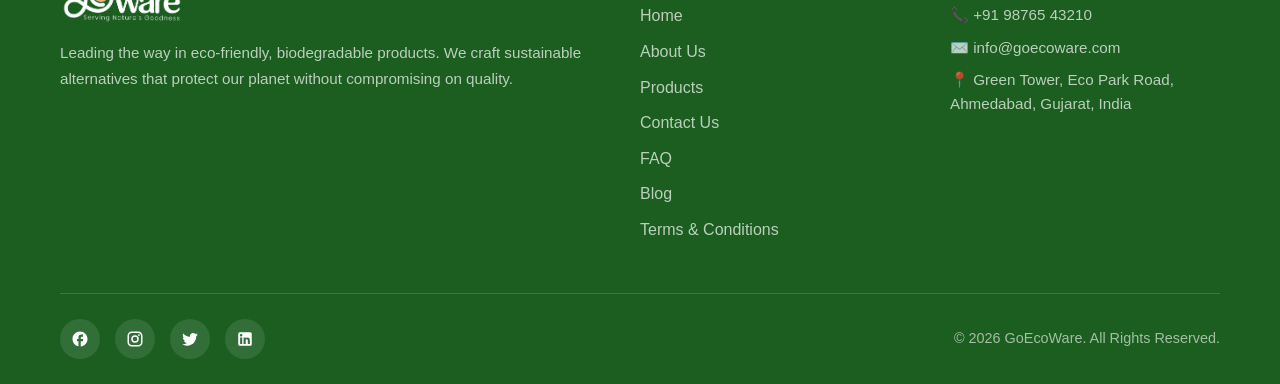
==== commit d25a044c: "integrate inquiry form, add reach btn" ====
--- a/about.html
+++ b/about.html
@@ -14,7 +14,7 @@
       <a href="index.html" class="logo">
         <!-- <svg viewBox="0 0 36 36"><circle cx="18" cy="18" r="16" fill="#2e7d32"/><path d="M18 8c-2 4-6 7-6 12a6 6 0 0012 0c0-5-4-8-6-12z" fill="#fff"/></svg>
         GoEcoWare -->
-        <img src="/assets/Goecoware Final Logo-01.png" alt="" style="height: 70px;width: auto;">
+        <img src="assets/Goecoware Final Logo-01.png" alt="" style="height: 70px;width: auto;">
       </a>
       <ul class="nav-links" id="navLinks">
         <li><a href="index.html">Home</a></li>
@@ -119,7 +119,7 @@
           <div class="footer-logo">
             <!-- <svg viewBox="0 0 36 36"><circle cx="18" cy="18" r="16" fill="#4caf50"/><path d="M18 8c-2 4-6 7-6 12a6 6 0 0012 0c0-5-4-8-6-12z" fill="#fff"/></svg>
             GoEcoWare -->
-            <img src="/assets/Goecoware Final Logo-02.png" alt="" style="height: 70px;width: auto;">
+            <img src="assets/Goecoware Final Logo-02.png" alt="" style="height: 70px;width: auto;">
           </div>
           <p>Leading the way in eco-friendly, biodegradable products. We craft sustainable alternatives that protect our planet without compromising on quality.</p>
         </div>
@@ -154,6 +154,45 @@
     </div>
   </footer>
 
+  <!-- FLOATING REACH-OUT BUTTON -->
+  <button class="floating-reach-btn" id="floatingReachBtn">
+    <svg viewBox="0 0 24 24"><path d="M20 2H4c-1.1 0-2 .9-2 2v18l4-4h14c1.1 0 2-.9 2-2V4c0-1.1-.9-2-2-2zm0 14H5.17L4 17.17V4h16v12z"/></svg>
+    Reach Us
+  </button>
+
+  <!-- INQUIRY MODAL -->
+  <div class="inquiry-modal-overlay" id="inquiryModalOverlay">
+    <div class="inquiry-modal">
+      <button class="inquiry-modal-close" aria-label="Close">&times;</button>
+      <h2>Send Us a Message</h2>
+      <p class="modal-subtitle">We'd love to hear from you. Fill in the details below.</p>
+      <form id="modalContactForm"
+            action="https://docs.google.com/forms/d/e/1FAIpQLSf1f93qaw5IaZWHeFwjUjrSIe3wzDFZrGvl0RIuKi4Ryq7tWQ/formResponse"
+            method="POST"
+            target="modal_hidden_iframe">
+        <div class="form-group">
+          <label for="modalName">Full Name</label>
+          <input type="text" id="modalName" name="entry.1777098069" placeholder="Enter your full name" required>
+        </div>
+        <div class="form-group">
+          <label for="modalPhone">Phone Number</label>
+          <input type="tel" id="modalPhone" name="entry.843369120" placeholder="Enter your phone number" required>
+        </div>
+        <div class="form-group">
+          <label for="modalEmail">Email Address</label>
+          <input type="email" id="modalEmail" name="entry.1961342581" placeholder="Enter your email" required>
+        </div>
+        <div class="form-group">
+          <label for="modalMessage">Message</label>
+          <textarea id="modalMessage" name="entry.2062203938" placeholder="Write your message here..." required></textarea>
+        </div>
+        <button type="submit" class="modal-submit-btn">Send Message</button>
+      </form>
+      <iframe name="modal_hidden_iframe" style="display:none;"></iframe>
+      <p id="modalSuccessMsg">Thank you! Your message has been sent successfully ✅</p>
+    </div>
+  </div>
+
   <script src="js/main.js"></script>
 </body>
 </html>
--- a/css/style.css
+++ b/css/style.css
@@ -851,6 +851,28 @@
   min-height: 120px;
 }
 
+#successMsg{
+  background-color: var(--primary-light);
+  height: auto;
+  padding: 20px 30px;
+  border-radius: 4px;
+  color: #ffffff;
+  font-weight: 600;
+  font-size: 16px;
+  position: fixed;
+  top: 0px;
+  left: 50%;
+  transform: translateX(-50%) translateY(-100%);
+  z-index: 1000;
+  text-align: center;
+  transition: top 1s ease, opacity 1s ease;
+  opacity: 0;
+}
+
+#successMsg.show {
+  transform: translateX(-50%) translateY(20px);
+  opacity: 1;
+}
 .contact-vector {
   flex: 1;
   display: flex;
@@ -1370,12 +1392,30 @@
     padding: 0 25px;
   }
 
+  .slider-btn {
+    width: 24px;
+    height: 24px;
+    font-size: 0.95rem;
+  }
+
+  .slider-btn.prev {
+    left: 4px;
+  }
+
+  .slider-btn.next {
+    right: 4px;
+  }
+
   .slider-wrapper,
   .slide-img {
     max-height: 350px;
     height: 350px;
   }
 
+  .slider-dots .dot {
+    width: 6px;
+    height: 6px;
+  }
   .features-grid {
     grid-template-columns: 1fr;
   }
@@ -1396,6 +1436,12 @@
 
   .section-title {
     font-size: 1.8rem;
+  }
+
+  #successMsg{
+    padding: 10px 15px;
+    font-weight: 400;
+    font-size: 12px;
   }
 }
 
@@ -1500,3 +1546,244 @@
   animation: heroFadeIn 0.7s 0.2s ease forwards;
   opacity: 0;
 }
+
+/* ===== FLOATING REACH-OUT BUTTON ===== */
+.floating-reach-btn {
+  position: fixed;
+  bottom: 30px;
+  right: 30px;
+  z-index: 1100;
+  background: var(--primary);
+  color: #fff;
+  border: none;
+  padding: 14px 24px;
+  border-radius: 50px;
+  font-size: 1rem;
+  font-weight: 600;
+  cursor: pointer;
+  box-shadow: 0 4px 20px rgba(46, 125, 50, 0.4);
+  display: flex;
+  align-items: center;
+  gap: 8px;
+  transition: opacity 0.6s ease, transform 0.3s ease, background 0.3s ease;
+  opacity: 1;
+}
+
+.floating-reach-btn svg {
+  width: 20px;
+  height: 20px;
+  fill: #fff;
+}
+
+.floating-reach-btn:hover {
+  background: var(--primary-dark);
+  transform: translateY(-2px);
+  box-shadow: 0 6px 25px rgba(46, 125, 50, 0.5);
+}
+
+.floating-reach-btn.dimmed {
+  opacity: 0.35;
+}
+
+/* ===== INQUIRY MODAL ===== */
+.inquiry-modal-overlay {
+  position: fixed;
+  inset: 0;
+  background: rgba(0, 0, 0, 0.5);
+  z-index: 1200;
+  display: flex;
+  align-items: center;
+  justify-content: center;
+  opacity: 0;
+  visibility: hidden;
+  transition: opacity 0.35s ease, visibility 0.35s ease;
+  padding: 20px;
+}
+
+.inquiry-modal-overlay.active {
+  opacity: 1;
+  visibility: visible;
+}
+
+.inquiry-modal {
+  background: #fff;
+  border-radius: 16px;
+  width: 100%;
+  max-width: 500px;
+  max-height: 90vh;
+  overflow-y: auto;
+  padding: 36px 32px;
+  position: relative;
+  transform: translateY(40px) scale(0.95);
+  opacity: 0;
+  transition: transform 0.4s cubic-bezier(0.34, 1.56, 0.64, 1), opacity 0.35s ease;
+}
+
+.inquiry-modal-overlay.active .inquiry-modal {
+  transform: translateY(0) scale(1);
+  opacity: 1;
+}
+
+.inquiry-modal-overlay.closing .inquiry-modal {
+  transform: translateY(30px) scale(0.95);
+  opacity: 0;
+  transition: transform 0.25s ease-in, opacity 0.25s ease-in;
+}
+
+.inquiry-modal-overlay.closing {
+  opacity: 0;
+  transition: opacity 0.3s ease 0.05s, visibility 0.3s ease 0.05s;
+}
+
+.inquiry-modal-close {
+  position: absolute;
+  top: 14px;
+  right: 14px;
+  background: none;
+  border: none;
+  font-size: 1.6rem;
+  cursor: pointer;
+  color: #666;
+  width: 36px;
+  height: 36px;
+  border-radius: 50%;
+  display: flex;
+  align-items: center;
+  justify-content: center;
+  transition: background 0.2s ease, color 0.2s ease;
+}
+
+.inquiry-modal-close:hover {
+  background: #f0f0f0;
+  color: #333;
+}
+
+.inquiry-modal h2 {
+  font-size: 1.5rem;
+  color: var(--primary-dark);
+  margin-bottom: 6px;
+}
+
+.inquiry-modal .modal-subtitle {
+  color: #666;
+  font-size: 0.95rem;
+  margin-bottom: 24px;
+}
+
+.inquiry-modal .form-group {
+  margin-bottom: 18px;
+}
+
+.inquiry-modal .form-group label {
+  display: block;
+  margin-bottom: 6px;
+  font-weight: 600;
+  color: var(--dark);
+  font-size: 0.9rem;
+}
+
+.inquiry-modal .form-group input,
+.inquiry-modal .form-group textarea {
+  width: 100%;
+  padding: 12px 14px;
+  border: 1.5px solid #ddd;
+  border-radius: 8px;
+  font-size: 0.95rem;
+  font-family: inherit;
+  transition: border-color 0.2s ease;
+  box-sizing: border-box;
+}
+
+.inquiry-modal .form-group input:focus,
+.inquiry-modal .form-group textarea:focus {
+  outline: none;
+  border-color: var(--primary);
+}
+
+.inquiry-modal .form-group textarea {
+  resize: vertical;
+  min-height: 100px;
+}
+
+.inquiry-modal .modal-submit-btn {
+  width: 100%;
+  padding: 14px;
+  background: var(--primary);
+  color: #fff;
+  border: none;
+  border-radius: 8px;
+  font-size: 1rem;
+  font-weight: 600;
+  cursor: pointer;
+  transition: background 0.3s ease;
+}
+
+.inquiry-modal .modal-submit-btn:hover {
+  background: var(--primary-dark);
+}
+
+.inquiry-modal #modalSuccessMsg {
+  display: none;
+  text-align: center;
+  color: var(--primary);
+  font-weight: 600;
+  margin-top: 14px;
+  font-size: 0.95rem;
+}
+
+.inquiry-modal #modalSuccessMsg.show {
+  display: block;
+}
+
+/* Responsive - tablet */
+@media (max-width: 992px) {
+  .floating-reach-btn {
+    padding: 12px 20px;
+    font-size: 0.9rem;
+    bottom: 24px;
+    right: 24px;
+  }
+
+  .floating-reach-btn svg {
+    width: 18px;
+    height: 18px;
+  }
+}
+
+/* Responsive - mobile */
+@media (max-width: 768px) {
+  .floating-reach-btn {
+    padding: 10px 16px;
+    font-size: 0.8rem;
+    bottom: 16px;
+    right: 16px;
+    gap: 6px;
+  }
+
+  .floating-reach-btn svg {
+    width: 16px;
+    height: 16px;
+  }
+
+  .inquiry-modal {
+    padding: 28px 20px;
+    border-radius: 12px;
+    max-height: 85vh;
+  }
+
+  .inquiry-modal h2 {
+    font-size: 1.25rem;
+  }
+
+  .inquiry-modal-close {
+    top: 10px;
+    right: 10px;
+    width: 32px;
+    height: 32px;
+    font-size: 1.3rem;
+  }
+
+  .inquiry-modal-overlay {
+    padding: 12px;
+  }
+}
